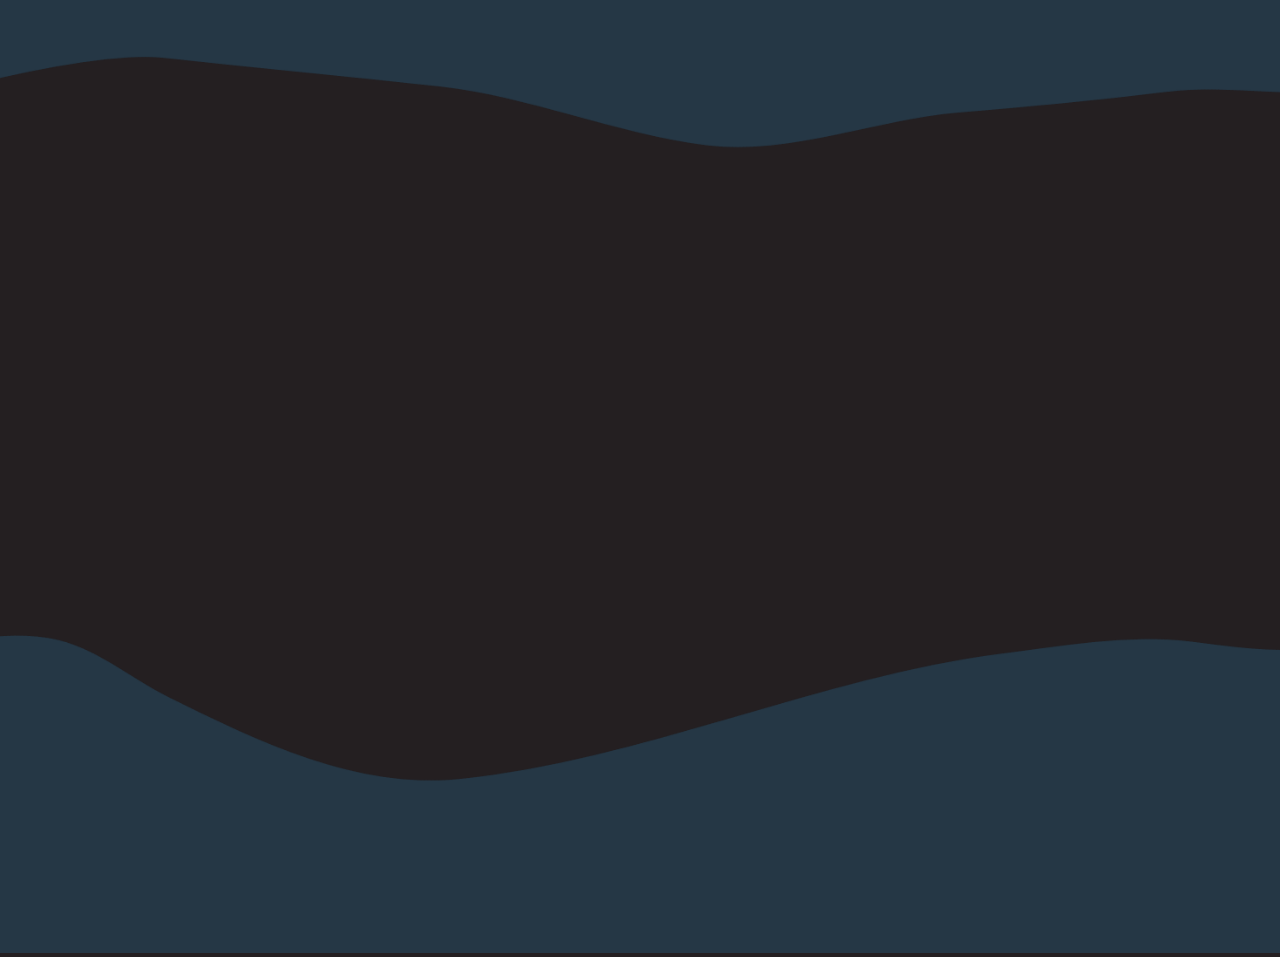
==== 01_dream/index.html @ 0466ef65 "Init" ====
<!DOCTYPE html>
<html>
    <link rel="stylesheet" href="main.css">
</html>
<body class="parallax-wrap">
    <div class="parallax" pX="0.1" pY="0.05" style="top: -15vh; left: -15vw; width:120vw; height: 120vh">
        <img src="assets/l1.png">
    </div>

    <div class="parallax" pX="-0.05" pY="-0.03" style="top: -15vh; left: -1vw; width:120vw; height: 120vh">
        <img src="assets/l2.png">
    </div>

    <script src="main.js"></script>
</body>
---- 01_dream/main.css ----
body {
    background-color: #241F21;
    position: relative;
    overflow: hidden;
}

.parallax {
    position: absolute;
}

img {
    max-width: 100%;
    max-height: 100%;
    min-width: 100%;
    min-height: 100%;
}
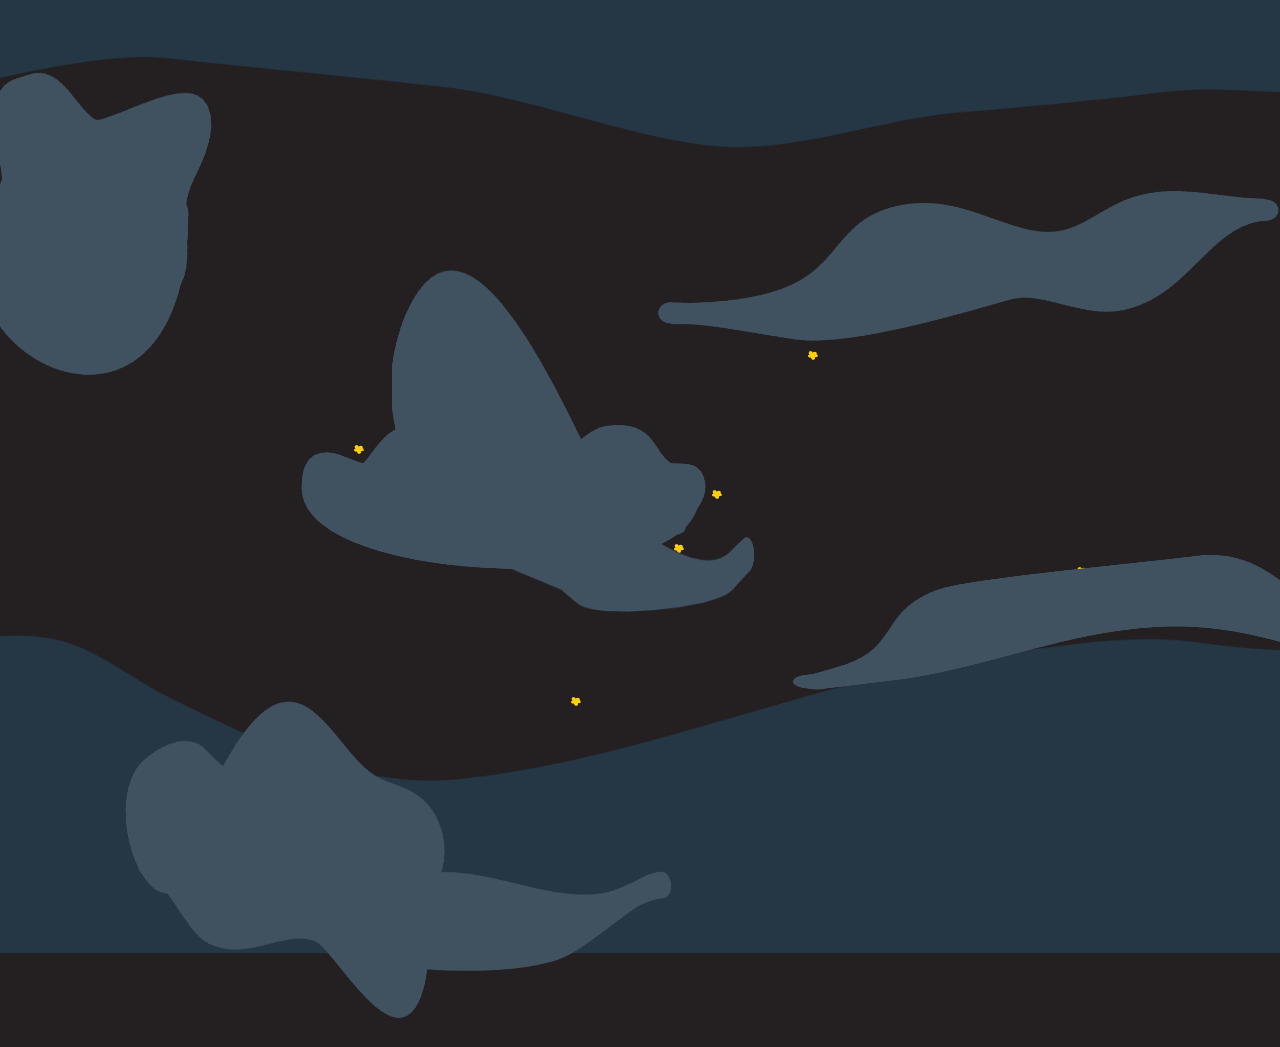
==== commit ab720299: "Dream" ====
--- a/01_dream/index.html
+++ b/01_dream/index.html
@@ -3,6 +3,118 @@
     <link rel="stylesheet" href="main.css">
 </html>
 <body class="parallax-wrap">
+
+    <!-- <div style="position: absolute; height: 150vh; width: 150vw; top: -41vh; left: -12vw;">
+        <img src="assets/dream.svg">
+    </div> -->
+
+    <!--D-->
+    <div class="parallax" pX="-0.4" pY="-0.2" style="top: 72vh; left: 74vw; width: 0.8vw; height: 1vh">
+        <img src="assets/s1.png">
+    </div>
+    <div class="parallax" pX="0.8" pY="0.7" style="top: 60vh; left: -9vw; width: 0.8vw; height: 1vh">
+        <img src="assets/s1.png">
+    </div>
+    <div class="parallax" pX="-2" pY="-0.4" style="top: 71vh; left: 181vw; width: 0.8vw; height: 1vh">
+        <img src="assets/s1.png">
+    </div>
+    <div class="parallax" pX="1.2" pY="-0.6" style="top: 75vh; left: -34vw; width: 0.8vw; height: 1vh">
+        <img src="assets/s1.png">
+    </div>
+    <div class="parallax" pX="0.3" pY="1.5" style="top: 48vh; left: 27vw; width: 0.8vw; height: 1vh">
+        <img src="assets/s1.png">
+    </div>
+    <div class="parallax" pX="-0.4" pY="-0.9" style="top: 75vh; left: 73vw; width: 0.8vw; height: 1vh">
+        <img src="assets/s1.png">
+    </div>
+    <!--R-->
+    <div class="parallax" pX="2.3" pY="1.4" style="top: 48vh; left: -105vw; width: 0.8vw; height: 1vh">
+        <img src="assets/s1.png">
+    </div>
+    <div class="parallax" pX="0.1" pY="-1.2" style="top: 76vh; left: 44vw; width: 0.8vw; height: 1vh">
+        <img src="assets/s1.png">
+    </div>
+    <div class="parallax" pX="-1.4" pY="1.4" style="top: 44vh; left: 145vw; width: 0.8vw; height: 1vh">
+        <img src="assets/s1.png">
+    </div>
+    <div class="parallax" pX="0.3" pY="0.4" style="top: 57vh; left: 34vw; width: 0.8vw; height: 1vh">
+        <img src="assets/s1.png">
+    </div>
+    <div class="parallax" pX="-1.1" pY="0.5" style="top: 55vh; left: 128vw; width: 0.8vw; height: 1vh">
+        <img src="assets/s1.png">
+    </div>
+    <div class="parallax" pX="0" pY="0" style="top: 59vh; left: 52vw; width: 0.8vw; height: 1vh">
+        <img src="assets/s1.png">
+    </div>
+    <div class="parallax" pX="1.3" pY="-1.2" style="top: 75vh;left: -37vw; width: 0.8vw; height: 1vh">
+        <img src="assets/s1.png">
+    </div>
+    <div class="parallax" pX="-0.2" pY="-1.6" style="top: 77.5vh; left: 64.25vw; width: 0.8vw; height: 1vh">
+        <img src="assets/s1.png">
+    </div>
+    <!--E-->
+    <div class="parallax" pX="1" pY="2.5" style="top: 28.5vh; left: -10.5vw; width: 0.8vw; height: 1vh">
+        <img src="assets/s1.png">
+    </div>
+    <div class="parallax" pX="-1" pY="2.3" style="top: 29vh; left: 124.5vw; width: 0.8vw; height: 1vh">
+        <img src="assets/s1.png">
+    </div>
+    <div class="parallax" pX="1.2" pY="-1" style="top: 65vh; left: -26.5vw; width: 0.8vw; height: 1vh">
+        <img src="assets/s1.png">
+    </div>
+    <div class="parallax" pX="-2.4" pY="-1.2" style="top: 69.5vh; left: 223.3vw; width: 0.8vw; height: 1vh">
+        <img src="assets/s1.png">
+    </div>
+    <div class="parallax" pX="3.1" pY="1.3" style="top: 39.25vh; left: -153.75vw; width: 0.8vw; height: 1vh">
+        <img src="assets/s1.png">
+    </div>
+    <div class="parallax" pX="1.4" pY="-2.1" style="top: 75.75vh; left: -38.5vw; width: 0.8vw; height: 1vh">
+        <img src="assets/s1.png">
+    </div>
+    <!--A-->
+    <div class="parallax" pX="-1" pY="-2.5" style="top: 81vh; left: 130.75vw; width: 0.8vw; height: 1vh">
+        <img src="assets/s1.png">
+    </div>
+    <div class="parallax" pX="-2.3" pY="1" style="top: 38vh; left: 219vw; width: 0.8vw; height: 1vh">
+        <img src="assets/s1.png">
+    </div>
+    <div class="parallax" pX="1.2" pY="-1" style="top: 58.5vh; left: -20.25vw; width: 0.8vw; height: 1vh">
+        <img src="assets/s1.png">
+    </div>
+    <div class="parallax" pX="0.2" pY="-0.1" style="top: 49vh; left: 50vw; width: 0.8vw; height: 1vh">
+        <img src="assets/s1.png">
+    </div>
+    <div class="parallax" pX="-0.8" pY="0.8" style="top: 40vh; left: 120vw; width: 0.8vw; height: 1vh">
+        <img src="assets/s1.png">
+    </div>
+    <div class="parallax" pX="-0.3" pY="-1.1" style="top: 61.5vh; left: 83.5vw; width: 0.8vw; height: 1vh">
+        <img src="assets/s1.png">
+    </div>
+    <!--M-->
+    <div class="parallax" pX="-1" pY="2.5" style="top: 17vh; left: 136.75vw; width: 0.8vw; height: 1vh">
+        <img src="assets/s1.png">
+    </div>
+    <div class="parallax" pX="1" pY="-2.5" style="top: 73vh; left: -1vw; width: 0.8vw; height: 1vh">
+        <img src="assets/s1.png">
+    </div>
+    <div class="parallax" pX="1" pY="2.5" style="top: 13vh; left: -2vw; width: 0.8vw; height: 1vh">
+        <img src="assets/s1.png">
+    </div>
+    <div class="parallax" pX="0.2" pY="-1" style="top: 53vh; left: 55vw; width: 0.8vw; height: 1vh">
+        <img src="assets/s1.png">
+    </div>
+    <div class="parallax" pX="0.1" pY="0.1" style="top: 37.5vh; left: 62.5vw; width: 0.8vw; height: 1vh">
+        <img src="assets/s1.png">
+    </div>
+    <div class="parallax" pX="-2" pY="-1.2" style="top: 54.5vh; left: 207vw; width: 0.8vw; height: 1vh">
+        <img src="assets/s1.png">
+    </div>
+    <div class="parallax" pX="-1" pY="4" style="top: -4vh; left: 140vw; width: 0.8vw; height: 1vh">
+        <img src="assets/s1.png">
+    </div>
+
+
+    <!--Layers-->
     <div class="parallax" pX="0.1" pY="0.05" style="top: -15vh; left: -15vw; width:120vw; height: 120vh">
         <img src="assets/l1.png">
     </div>
@@ -10,6 +122,28 @@
     <div class="parallax" pX="-0.05" pY="-0.03" style="top: -15vh; left: -1vw; width:120vw; height: 120vh">
         <img src="assets/l2.png">
     </div>
+    <!--Clouds-->
+    <div class="parallax" pX="-0.5" pY="0.2" style="top: 15vh; left: 50vw; width:50vw; height: 30vh">
+        <img src="assets/c1.png">
+    </div>
+    <div class="parallax" pX="0.7" pY="-0.3" style="top: 75vh; left: 6vw; width:30vw; height: 40vh">
+        <img src="assets/c2.png">
+    </div>
+    <div class="parallax" pX="-0.4" pY="-0.4" style="top: 80vh; left: 18vw; width:35vw; height: 35vh">
+        <img src="assets/c3.png">
+    </div>
+    <div class="parallax" pX="0.8" pY="0.2" style="top: 24vh; left: 30vw; width:30vw; height: 50vh">
+        <img src="assets/c4.png">
+    </div>
+    <div class="parallax" pX="0.5" pY="-0.2" style="top: 5vh; left:-10vw; width:35vw; height: 40vh">
+        <img src="assets/c5.png">
+    </div>
+    <div class="parallax" pX="-0.3" pY="0.15" style="top: 40vh; left: 20vw; width:40vw; height: 25vh">
+        <img src="assets/c6.png">
+    </div>
+    <div class="parallax" pX="-0.1" pY="-0.1" style="top: 60vh; left: 60vw; width:70vw; height: 20vh">
+        <img src="assets/c7.png">
+    </div>
 
     <script src="main.js"></script>
 </body>